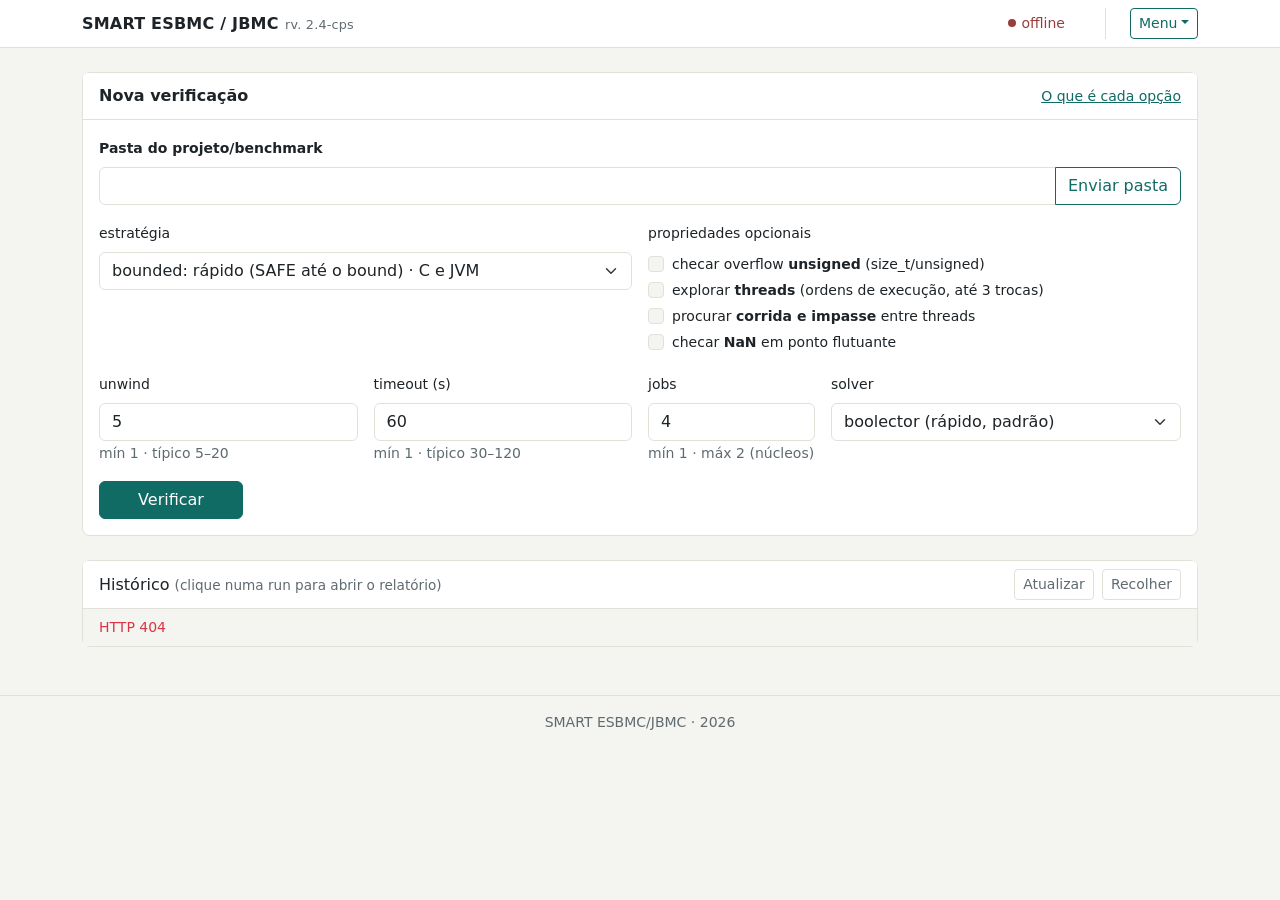
==== frontend/index.html @ 1c877286 "Revisão 2.4-cps" ====
<!doctype html>
<html lang="pt-BR" data-bs-theme="light">
<head>
  <meta charset="utf-8">
  <meta name="viewport" content="width=device-width, initial-scale=1">
  <title>SMART ESBMC / JBMC rv. 2.4-cps: Verificação Formal</title>
  <script src="js/tema.js?v=1"></script>
  <link href="vendor/bootstrap.min.css" rel="stylesheet">
  <link href="css/styles.css?v=24" rel="stylesheet">
</head>
<body>
  <nav class="navbar app-bar py-2">
    <div class="container flex-wrap gap-2">
      <span class="marca">SMART ESBMC / JBMC<span class="versao">rv. 2.4-cps</span></span>
      <!-- Ambiente: servidor, ferramentas (verde = pronta, vermelho = ausente) e RAM -->
      <div class="ambiente d-flex flex-wrap align-items-center gap-3 small ms-auto">
        <span id="api-status" class="amb-status">…</span>
        <span id="tools"></span>
        <!-- durante a verificação vira uma caixa: ferramenta em uso + RAM -->
        <span class="caixa-uso" id="caixa-uso"><span id="em-uso"></span><span id="ram"></span></span>
      </div>
      <div class="usuario d-flex align-items-center gap-2">
        <span id="user-label" class="small text-body-secondary"></span>
        <div class="dropdown">
          <button class="btn btn-sm btn-outline-primary dropdown-toggle" type="button" id="btn-menu"
                  data-bs-toggle="dropdown" aria-expanded="false">Menu</button>
          <ul class="dropdown-menu dropdown-menu-end" aria-labelledby="btn-menu">
            <li><h6 class="dropdown-header">Verificação</h6></li>
            <li><button class="dropdown-item" type="button" id="btn-adv">Opções de projeto</button></li>
            <li><hr class="dropdown-divider"></li>
            <li><h6 class="dropdown-header">Reparo</h6></li>
            <li><button class="dropdown-item" type="button" id="btn-settings">Configurar LLM</button></li>
            <li><hr class="dropdown-divider"></li>
            <li><a class="dropdown-item" href="help.html" target="_blank">Ajuda</a></li>
            <li><button class="dropdown-item" type="button" data-tema-btn>Tema escuro</button></li>
            <li><a id="link-admin" class="dropdown-item d-none" href="admin.html">Administração</a></li>
            <li><hr class="dropdown-divider"></li>
            <li><button class="dropdown-item" type="button" id="btn-logout">Sair</button></li>
          </ul>
        </div>
      </div>
    </div>
  </nav>

  <main class="container py-4">

    <!-- ===== Lançar verificação ===== -->
    <div class="card shadow-sm mb-4">
      <div class="card-header titulo d-flex justify-content-between align-items-center">
        Nova verificação
        <a class="small fw-normal" href="help.html#opcoes" target="_blank">O que é cada opção</a>
      </div>
      <div class="card-body">
        <form id="run-form" class="row g-3">
          <!-- 1) Pasta do projeto -->
          <div class="col-12">
            <label class="form-label small fw-semibold">Pasta do projeto/benchmark</label>
            <div class="input-group pasta-grupo">
              <input type="text" class="form-control" id="f-folder" required
                     aria-label="Pasta do projeto">
              <button class="btn btn-outline-primary" type="button" id="btn-upload"
                      title="Enviar uma pasta do seu computador para o servidor">
                Enviar pasta
              </button>
            </div>
            <!-- input invisível usado pelo botão "Enviar pasta" -->
            <input type="file" id="folder-picker" webkitdirectory directory multiple class="d-none">

            <!-- arquivos escolhidos no pop-up de envio -->
            <small id="selecao-resumo" class="d-block mt-1 text-body-secondary d-none">
              <span id="selecao-texto"></span> ·
              <a href="#" id="selecao-alterar">alterar</a>
            </small>
          </div>

          <!-- 2) Estratégia ao lado de checar overflow unsigned -->
          <div class="col-12 col-md-6">
            <label class="form-label small">estratégia</label>
            <select class="form-select" id="f-strategy">
              <option value="bounded" selected>bounded: rápido (SAFE até o bound) · C e JVM</option>
              <option value="sound">sound: UNKNOWN se o bound não cobrir o loop · C e JVM</option>
              <option value="incremental">incremental-bmc: auto-unwind (acha bug sem adivinhar N) · só C</option>
              <option value="kinduction">k-induction: prova o loop (pode dar UNKNOWN) · só C</option>
            </select>
          </div>
          <div class="col-12 col-md-6">
            <label class="form-label small">propriedades opcionais</label>
            <div class="form-check">
              <input class="form-check-input" type="checkbox" id="f-unsigned-overflow">
              <label class="form-check-label small" for="f-unsigned-overflow">
                checar overflow <strong>unsigned</strong> (size_t/unsigned)
              </label>
            </div>
            <div class="form-check">
              <input class="form-check-input" type="checkbox" id="f-concurrency">
              <label class="form-check-label small" for="f-concurrency">
                explorar <strong>threads</strong> (ordens de execução, até 3 trocas)
              </label>
            </div>
            <div class="form-check">
              <input class="form-check-input" type="checkbox" id="f-race-check">
              <label class="form-check-label small" for="f-race-check">
                procurar <strong>corrida e impasse</strong> entre threads
              </label>
            </div>
            <div class="form-check">
              <input class="form-check-input" type="checkbox" id="f-nan-check">
              <label class="form-check-label small" for="f-nan-check">
                checar <strong>NaN</strong> em ponto flutuante
              </label>
            </div>
          </div>

          <!-- 3) Parâmetros de ajuste -->
          <div class="col-6 col-md-3">
            <label class="form-label small">unwind</label>
            <input type="number" class="form-control" id="f-unwind" value="5" min="1" max="100">
            <small class="text-muted">mín 1 · típico 5–20</small>
          </div>
          <div class="col-6 col-md-3">
            <label class="form-label small">timeout (s)</label>
            <input type="number" class="form-control" id="f-timeout" value="60" min="1" max="3600">
            <small class="text-muted">mín 1 · típico 30–120</small>
          </div>
          <div class="col-6 col-md-2">
            <label class="form-label small">jobs</label>
            <input type="number" class="form-control" id="f-jobs" value="4" min="1">
            <small class="text-muted" id="jobs-hint">mín 1</small>
          </div>
          <div class="col-6 col-md-4">
            <label class="form-label small">solver</label>
            <select class="form-select" id="f-solver">
              <option value="boolector" selected>boolector (rápido, padrão)</option>
              <option value="z3">z3 (aritmética)</option>
              <option value="mathsat">mathsat (interpolação)</option>
            </select>
            <small class="text-muted" id="solver-hint"></small>
          </div>

          <!-- 4) Opções de projeto: ficam num pop-up, ver #adv-overlay -->
          <div class="col-12 d-flex flex-wrap align-items-center gap-2 d-none" id="adv-linha">
            <span class="small text-body-secondary">Opções de projeto:</span>
            <a href="#" class="small" id="adv-resumo"></a>
          </div>

          <!-- 5) Ação -->
          <div class="col-12">
            <button type="submit" id="btn-run" class="btn btn-primary">
              Verificar
            </button>
            <span id="form-error" class="text-danger small ms-2"></span>
          </div>
        </form>
      </div>
    </div>

    <!-- ===== Progresso ===== -->
    <div class="card shadow-sm mb-4 d-none" id="progress-card">
      <div class="card-body">
        <div class="d-flex justify-content-between align-items-center mb-2">
          <span class="fw-semibold" id="progress-phase">Iniciando…</span>
          <span class="d-flex align-items-center gap-2">
            <span class="text-muted small" id="progress-meta"></span>
            <button class="btn btn-sm btn-outline-danger" id="btn-cancel-run">
              Parar
            </button>
          </span>
        </div>
        <div class="progress" role="progressbar" style="height: 1.4rem;">
          <div class="progress-bar progress-bar-striped progress-bar-animated bg-primary"
               id="progress-bar" style="width: 0%;">0%</div>
        </div>
        <div class="small text-body-secondary mt-2 text-truncate" id="progress-current"></div>
      </div>
    </div>

    <!-- ===== Resultados ===== -->
    <section id="results" class="d-none">
      <!-- Mesmo molde do quadro de reparo: um cartão só, com as partes soltas dentro -->
      <div class="card">
        <div class="card-header d-flex justify-content-between align-items-center flex-wrap gap-2">
          <span class="fw-semibold">Resultados</span>
          <div class="d-flex align-items-center gap-2">
            <span class="small tom-ruim d-none" id="results-header">cancelada (parcial)</span>
            <button class="btn btn-sm btn-outline-success" id="btn-export-sarif"
                    title="Exportar achados em SARIF 2.1.0 (VS Code / GitHub / CI)">
              SARIF
            </button>
          </div>
        </div>
        <div class="card-body">
          <div class="resumo mb-3" id="summary-cards"></div>
          <p id="aviso-primeiro-defeito" class="small text-body-secondary d-none">Verificação com
            concorrência: o ESBMC para no primeiro defeito de cada arquivo, então só ele aparece.</p>
          <div id="results-warnings" class="alert alert-warning py-2 px-3 small d-none"></div>

          <div class="row g-4">
            <div class="col-lg-4">
              <div class="small text-body-secondary mb-2">Distribuição CWE</div>
              <div id="cwe-dist"></div>
            </div>
            <div class="col-lg-8">
              <div class="table-responsive">
                <table class="table table-sm table-hover mb-0 align-middle">
                  <thead>
                    <tr><th>Alvo</th><th>Tipo</th><th>Status</th><th>Bug</th><th>CWE</th><th>CERT</th></tr>
                  </thead>
                  <tbody id="targets-body"></tbody>
                </table>
              </div>
              <div class="mt-2 d-none" id="targets-pager"></div>
            </div>
          </div>

          <div class="card mt-3 d-none" id="detail-card">
            <div class="card-header titulo">
              Detalhe: <span id="detail-title"></span>
            </div>
            <div class="card-body">
              <div id="detail-meta" class="mb-2 small"></div>
              <pre class="explanation" id="detail-explanation"></pre>
            </div>
          </div>
        </div>
      </div>

      <!-- Reparo guiado por LLM -->
      <div class="card shadow-sm mt-3 d-none" id="repair-card">
        <div class="card-header d-flex justify-content-between align-items-center flex-wrap gap-2">
          <span class="fw-semibold">Reparo guiado por contraexemplo
            <span id="repair-model-badge" class="badge bg-body-tertiary text-body border fw-normal ms-1">dry-run</span></span>
          <div class="d-flex align-items-center gap-3">
            <div class="form-check form-switch mb-0">
              <input class="form-check-input" type="checkbox" id="repair-dryrun">
              <label class="form-check-label small" for="repair-dryrun" title="Demonstra o loop sem chamar a API (não consome saldo).">dry-run</label>
            </div>
            <div class="form-check form-switch mb-0">
              <input class="form-check-input" type="checkbox" id="repair-incremental" checked>
              <label class="form-check-label small" for="repair-incremental" title="Pula os alvos já reparados (verificados FIX_OK) de um reparo anterior: re-roda só os que faltam.">só os que faltam</label>
            </div>
            <button class="btn btn-sm btn-outline-primary" id="btn-settings-repair"
                    title="Provedor, chave e modelo do LLM de reparo">
              Configurar LLM
            </button>
            <button class="btn btn-sm btn-primary" id="btn-repair">
              Reparar bugs
            </button>
          </div>
        </div>
        <div class="card-body">
          <div id="repair-progress" class="d-none mb-3">
            <div class="d-flex justify-content-between align-items-center mb-1">
              <span class="small" id="repair-phase"></span>
              <span class="d-flex align-items-center gap-2">
                <span class="small text-muted" id="repair-meta"></span>
                <button class="btn btn-sm btn-outline-danger" id="btn-cancel-repair">
                  Parar
                </button>
              </span>
            </div>
            <div class="progress" style="height:1.2rem;">
              <div class="progress-bar progress-bar-striped progress-bar-animated bg-primary"
                   id="repair-bar" style="width:0%;">0%</div>
            </div>
          </div>
          <div id="repair-results" class="d-none">
            <div class="d-flex justify-content-end align-items-center mb-2 flex-wrap gap-2">
              <div class="d-flex align-items-center gap-2">
                <button class="btn btn-sm btn-outline-success" id="btn-export-repair">
                  Exportar relatório (.md)
                </button>
                <div class="btn-group btn-group-sm">
                  <button class="btn btn-outline-success" id="btn-dl-fixed"
                          title="Baixar a pasta desta run em .zip, com os arquivos reparados (&lt;nome&gt;_FIXED) ao lado dos originais">
                    Baixar pasta
                  </button>
                  <button class="btn btn-outline-success dropdown-toggle dropdown-toggle-split"
                          type="button" data-bs-toggle="dropdown" aria-expanded="false">
                    <span class="visually-hidden">opções de download</span>
                  </button>
                  <ul class="dropdown-menu dropdown-menu-end">
                    <li><button class="dropdown-item" type="button" id="btn-dl-original">
                      Só os originais (sem fix)
                    </button></li>
                  </ul>
                </div>
              </div>
            </div>
            <div class="resumo mb-3" id="repair-summary"></div>
            <div class="table-responsive">
              <table class="table table-sm mb-0 align-middle">
                <thead><tr><th>Alvo</th><th>Bug</th><th>Resultado</th><th>Iterações</th></tr></thead>
                <tbody id="repair-body"></tbody>
              </table>
            </div>
            <div id="repair-pager" class="mt-2"></div>
            <!-- Detalhe do alvo de reparo -->
            <div class="card mt-3 d-none" id="repair-detail">
              <div class="card-header titulo">
                Detalhe: <span id="repair-detail-title"></span>
              </div>
              <div class="card-body">
                <div id="repair-detail-trail" class="mb-2"></div>
                <div id="repair-detail-path" class="small text-muted mb-3"></div>
                <div class="row g-3" id="repair-detail-code"></div>
              </div>
            </div>
          </div>
          <p class="small mb-0 d-none" id="repair-hint"></p>
        </div>
      </div>
    </section>

    <!-- ===== Histórico ===== -->
    <div class="card my-4">
      <div class="card-header d-flex justify-content-between align-items-center">
        <span>Histórico
          <span class="dica" id="hist-dica">(clique numa run para abrir o relatório)</span></span>
        <div class="d-flex gap-2">
          <button id="btn-refresh-hist" class="btn btn-sm btn-discreto" title="Atualizar">
            Atualizar
          </button>
          <button id="btn-toggle-hist" class="btn btn-sm btn-discreto" type="button"
                  aria-expanded="true" aria-controls="hist-corpo">Recolher</button>
        </div>
      </div>
      <div class="card-body p-0" id="hist-corpo">
        <ul class="list-group list-group-flush" id="history"></ul>
      </div>
    </div>
  </main>

  <!-- ===== Configuração do LLM (pop-up) ===== -->
  <div id="settings-overlay" class="settings-overlay d-none">
    <div class="settings-dialog card shadow-lg">
      <div class="card-header d-flex justify-content-between align-items-center">
        <span class="fw-semibold">Configurar LLM de reparo</span>
        <button type="button" class="btn-close" id="settings-close" aria-label="Fechar"></button>
      </div>
      <div class="card-body">
        <div class="mb-3">
          <label class="form-label small fw-semibold">Provedor</label>
          <select class="form-select form-select-sm" id="cfg-provider">
            <option value="deepseek">DeepSeek</option>
            <option value="groq">Groq</option>
            <option value="openrouter">OpenRouter</option>
            <option value="local">Local (Ollama)</option>
            <option value="custom">Personalizado</option>
          </select>
        </div>
        <!-- endereço e chave somem no provedor local: o servidor chama o próprio Ollama -->
        <div class="mb-3" id="cfg-base-wrap">
          <label class="form-label small fw-semibold" for="cfg-baseurl">Endereço</label>
          <input type="text" class="form-control form-control-sm" id="cfg-baseurl">
        </div>
        <div class="mb-3" id="cfg-key-wrap">
          <label class="form-label small fw-semibold" for="cfg-key">Chave da API</label>
          <div class="input-group input-group-sm">
            <input type="password" class="form-control" id="cfg-key" autocomplete="off">
            <button class="btn btn-outline-secondary" type="button" id="cfg-key-toggle" title="Mostrar/ocultar">
              Mostrar
            </button>
          </div>
          <small class="text-muted">Fica só neste navegador.</small>
        </div>
        <div class="mb-2">
          <label class="form-label small fw-semibold" for="cfg-model">Modelo</label>
          <!-- input livre para provedores remotos (lista grande, nomes mudam) -->
          <input type="text" class="form-control form-control-sm" id="cfg-model"
                 list="cfg-model-list" autocomplete="off">
          <datalist id="cfg-model-list"></datalist>
          <!-- select dropdown explícito para o Ollama do servidor: populado em runtime -->
          <select class="form-select form-select-sm d-none" id="cfg-model-select"></select>
          <small class="text-muted" id="cfg-model-hint"></small>
        </div>
        <div id="cfg-saved" class="text-success small d-none">Configuração salva.</div>
      </div>
      <div class="card-footer d-flex justify-content-between">
        <button class="btn btn-sm btn-discreto" id="cfg-clear">Limpar</button>
        <button class="btn btn-sm btn-primary" id="cfg-save">Salvar</button>
      </div>
    </div>
  </div>

  <!-- ===== Envio da pasta (pop-up): progresso e escolha dos arquivos ===== -->
  <div id="envio-overlay" class="settings-overlay d-none">
    <div class="settings-dialog settings-dialog-largo card shadow-lg">
      <div class="card-header d-flex justify-content-between align-items-center">
        <span class="fw-semibold">Enviar pasta</span>
        <button type="button" class="btn-close" id="envio-close" aria-label="Fechar"></button>
      </div>
      <div class="card-body">
        <div class="d-flex justify-content-between small mb-1">
          <span id="envio-fase">Enviando pasta…</span>
          <span><span id="upload-pct">0</span>% · <span id="upload-meta" class="text-muted"></span></span>
        </div>
        <div class="progress mb-3" style="height:8px">
          <div id="upload-bar" class="progress-bar" role="progressbar" style="width:0%"></div>
        </div>
        <div id="envio-escolha" class="d-none">
          <div class="d-flex justify-content-between align-items-center mb-2">
            <span class="small fw-semibold">Arquivos a verificar</span>
            <span class="small">
              <a href="#" id="envio-todos">marcar todos</a> ·
              <a href="#" id="envio-nenhum">desmarcar todos</a>
            </span>
          </div>
          <div id="envio-lista" class="envio-lista"></div>
        </div>
      </div>
      <div class="card-footer d-flex justify-content-between align-items-center">
        <small class="text-body-secondary" id="envio-contagem"></small>
        <button class="btn btn-sm btn-primary" id="envio-ok" disabled>Concluir</button>
      </div>
    </div>
  </div>

  <!-- ===== Opções de projeto (pop-up) ===== -->
  <div id="adv-overlay" class="settings-overlay d-none">
    <div class="settings-dialog settings-dialog-largo card shadow-lg">
      <div class="card-header d-flex justify-content-between align-items-center">
        <span class="fw-semibold">Opções de projeto</span>
        <button type="button" class="btn-close" id="adv-close" aria-label="Fechar"></button>
      </div>
      <div class="card-body">
        <p class="small text-body-secondary">Só para verificar parte de um projeto maior. Para arquivos
          simples, deixe tudo vazio. <a href="help.html#projeto" target="_blank">Quando usar cada uma</a></p>
        <div class="row g-3">
                <div class="col-12">
                  <label class="form-label small fw-semibold" for="f-include-dirs">Pastas de headers (-I)</label>
                  <textarea class="form-control form-control-sm" id="f-include-dirs" rows="2"></textarea>
                  <small class="text-muted">um diretório por linha</small>
                </div>
                <div class="col-12">
                  <label class="form-label small fw-semibold" for="f-link-unit">Arquivos verificados juntos</label>
                  <textarea class="form-control form-control-sm" id="f-link-unit" rows="2"></textarea>
                  <small class="text-muted">um .c por linha, o do main primeiro (relativo à pasta)</small>
                </div>
                <div class="col-12">
                  <label class="form-label small fw-semibold" for="f-function">Função de entrada (--function)</label>
                  <input type="text" class="form-control form-control-sm" id="f-function">
                  <small class="text-muted">vazio = usa o main()</small>
                </div>
        </div>
      </div>
      <div class="card-footer d-flex justify-content-between">
        <button class="btn btn-sm btn-discreto" id="adv-clear">Limpar</button>
        <button class="btn btn-sm btn-primary" id="adv-ok">Concluir</button>
      </div>
    </div>
  </div>

  <footer class="text-center text-muted small py-3 border-top">
    SMART ESBMC/JBMC · 2026
  </footer>

  <script src="vendor/bootstrap.bundle.min.js"></script>
  <script src="js/api.js?v=12"></script>
  <script src="js/auth.js?v=5"></script>
  <script src="js/app.js?v=23"></script>
</body>
</html>
---- frontend/css/styles.css ----
/* SMART ESBMC/JBMC: tema claro e escuro.
   Cor da marca em verde-petróleo sobre fundo neutro. Todas as cores saem das
   variáveis abaixo, para os dois temas ficarem no mesmo lugar. */

:root,
[data-bs-theme="light"] {
  --marca: #0f6b63;
  --marca-forte: #0b514b;
  --marca-suave: #e5f0ee;
  --fundo: #f4f4f1;
  --superficie: #ffffff;
  --borda: #e1e1da;
  --texto: #1d2327;
  --texto-suave: #5f6b70;
  --codigo-fundo: #f1f3f1;
  --codigo-ok: #ebf6ee;
  --codigo-ok-borda: #bfdcc8;
  --campo: #ffffff;
  --tom-bom: #2e6b4f;
  --tom-ruim: #9a3d3d;
  --tom-aviso: #876a1e;

  --bs-body-bg: var(--fundo);
  --bs-body-color: var(--texto);
  --bs-secondary-color: var(--texto-suave);
  --bs-border-color: var(--borda);
  --bs-primary: var(--marca);
  --bs-primary-rgb: 15, 107, 99;
  --bs-link-color: var(--marca);
  --bs-link-color-rgb: 15, 107, 99;
  --bs-link-hover-color: var(--marca-forte);
  --bs-link-hover-color-rgb: 11, 81, 75;
  --bs-focus-ring-color: rgba(15, 107, 99, .25);
}

[data-bs-theme="dark"] {
  --marca: #5bb5a9;
  --marca-forte: #7fcabf;
  --marca-suave: #1d3330;
  --fundo: #131719;
  --superficie: #1b2124;
  --borda: #2c3438;
  --texto: #e3e7e5;
  --texto-suave: #9aa6a9;
  --codigo-fundo: #161b1d;
  --codigo-ok: #172a22;
  --codigo-ok-borda: #2d5240;
  --campo: #131719;
  --tom-bom: #7fb89b;
  --tom-ruim: #d48c8c;
  --tom-aviso: #cdb26e;

  --bs-body-bg: var(--fundo);
  --bs-body-color: var(--texto);
  --bs-secondary-color: var(--texto-suave);
  --bs-border-color: var(--borda);
  --bs-primary: var(--marca);
  --bs-primary-rgb: 91, 181, 169;
  --bs-link-color: var(--marca);
  --bs-link-color-rgb: 91, 181, 169;
  --bs-link-hover-color: var(--marca-forte);
  --bs-link-hover-color-rgb: 127, 202, 191;
  --bs-focus-ring-color: rgba(91, 181, 169, .3);
}

body {
  background-color: var(--fundo);
  color: var(--texto);
}

/* ---------- barra superior ---------- */
.app-bar {
  background: var(--superficie);
  border-bottom: 1px solid var(--borda);
}
.app-bar .marca {
  color: var(--texto);
  font-weight: 700;
  letter-spacing: .2px;
}
.app-bar .marca .versao {
  color: var(--texto-suave);
  font-weight: 500;
  font-size: .8rem;
  margin-left: .4rem;
}

/* Ambiente na barra: ponto colorido antes do estado do servidor */
.amb-status::before {
  content: "";
  display: inline-block;
  width: .5rem;
  height: .5rem;
  margin-right: .35rem;
  border-radius: 50%;
  background: currentColor;
  vertical-align: .05rem;
}
/* Caixa "em uso": só aparece com verificador ou compilador rodando */
.caixa-uso.ativa {
  padding: .15rem .55rem;
  border: 1px solid var(--marca);
  border-radius: .35rem;
  background: var(--marca-suave);
}
.caixa-uso .uso-nome { color: var(--marca); }
.caixa-uso .uso-sep {
  display: inline-block;
  width: 1px;
  height: .9em;
  margin: 0 .5rem;
  background: var(--borda);
  vertical-align: -.1em;
}

/* Ambiente e usuário juntos à direita, separados por um filete */
.app-bar .usuario {
  padding-left: 1rem;
  border-left: 1px solid var(--borda);
}
@media (max-width: 991.98px) {
  .ambiente { order: 3; width: 100%; margin-left: 0 !important; }
  .app-bar .usuario { margin-left: auto; padding-left: 0; border-left: 0; }
}

/* ---------- botões ---------- */
.btn-primary {
  --bs-btn-bg: var(--marca);
  --bs-btn-border-color: var(--marca);
  --bs-btn-color: #fff;
  --bs-btn-hover-bg: var(--marca-forte);
  --bs-btn-hover-border-color: var(--marca-forte);
  --bs-btn-hover-color: #fff;
  --bs-btn-active-bg: var(--marca-forte);
  --bs-btn-active-border-color: var(--marca-forte);
  --bs-btn-disabled-bg: var(--marca);
  --bs-btn-disabled-border-color: var(--marca);
}
[data-bs-theme="dark"] .btn-primary {
  --bs-btn-color: #0d1413;
  --bs-btn-hover-color: #0d1413;
  --bs-btn-active-color: #0d1413;
  --bs-btn-disabled-color: #0d1413;
}
.btn-outline-primary {
  --bs-btn-color: var(--marca);
  --bs-btn-border-color: var(--marca);
  --bs-btn-hover-bg: var(--marca);
  --bs-btn-hover-border-color: var(--marca);
  --bs-btn-hover-color: var(--superficie);
  --bs-btn-active-bg: var(--marca-forte);
  --bs-btn-active-border-color: var(--marca-forte);
  --bs-btn-active-color: var(--superficie);
}
.btn-discreto {
  --bs-btn-color: var(--texto-suave);
  --bs-btn-border-color: var(--borda);
  --bs-btn-hover-color: var(--texto);
  --bs-btn-hover-bg: var(--marca-suave);
  --bs-btn-hover-border-color: var(--borda);
}
#btn-run { min-width: 9rem; }

.text-primary { color: var(--marca) !important; }
.bg-primary { background-color: var(--marca) !important; }
.progress-bar.bg-primary { background-color: var(--marca) !important; }
.form-check-input:checked {
  background-color: var(--marca);
  border-color: var(--marca);
}
.form-control, .form-select { background-color: var(--campo); }
.form-control:focus, .form-select:focus, .form-check-input:focus {
  border-color: var(--marca);
  box-shadow: 0 0 0 .2rem var(--bs-focus-ring-color);
}

/* ---------- cartões ---------- */
.card {
  --bs-card-bg: var(--superficie);
  --bs-card-cap-bg: var(--superficie);
  border: 1px solid var(--borda);
  border-radius: .5rem;
}
.card.shadow-sm { box-shadow: none !important; }
.card-header { border-bottom: 1px solid var(--borda); }
.card-footer { background: var(--superficie); border-top: 1px solid var(--borda); }
.card-header.titulo {
  font-weight: 600;
  padding-top: .7rem;
  padding-bottom: .7rem;
}
.dica { color: var(--texto-suave); font-size: .85rem; font-weight: 400; }

/* Resumo da run: faixa única, números neutros, divisórias finas. */
.resumo {
  display: flex;
  flex-wrap: wrap;
  border: 1px solid var(--borda);
  border-radius: .5rem;
  background: var(--superficie);
  overflow: hidden;
}
.resumo-item {
  flex: 1 1 100px;
  display: flex;
  flex-direction: column;
  padding: .55rem .9rem;
  border-right: 1px solid var(--borda);
  margin-right: -1px;
}
.resumo-item .valor { font-size: 1.25rem; font-weight: 600; line-height: 1.25; color: var(--texto); }
.resumo-item .rotulo { font-size: .8rem; color: var(--texto-suave); }

.settings-dialog-largo { max-width: 560px; }
/* Lista de arquivos do pop-up de envio */
.envio-lista {
  max-height: 280px;
  overflow-y: auto;
  border: 1px solid var(--borda);
  border-radius: .4rem;
  padding: .4rem .6rem;
}
.envio-lista .form-check { margin-bottom: .2rem; }
.envio-lista code { font-size: .85rem; }

.border-dashed {
  border: 1px dashed var(--borda) !important;
  background: var(--marca-suave);
}

.tool-badge { font-weight: 500; }

/* ---------- listas e tabelas ---------- */
.table {
  --bs-table-bg: transparent;
  --bs-table-hover-bg: var(--marca-suave);
}
.target-row { cursor: pointer; }
.target-row.linha-aberta > td { background-color: var(--marca-suave); }
.history-item { cursor: pointer; background: var(--superficie); }
.history-item:hover { background-color: var(--marca-suave); }
.history-item.active {
  background-color: var(--marca-suave);
  border-color: var(--borda);
  border-left: 3px solid var(--marca);
  color: var(--texto);
}
/* Linha do histórico: run | data - hora | tipo | LLM | lixeira. Sem negrito. */
.hist-linha {
  display: grid;
  grid-template-columns: 9.5rem 10.5rem 6.5rem minmax(0, 1fr) auto;
  align-items: center;
  column-gap: 1rem;
  font-size: .9rem;
}
.hist-linha .hist-run { color: var(--texto-suave); font-size: .85rem; }
.hist-linha .hist-data { font-variant-numeric: tabular-nums; }
.hist-linha .hist-reparo { color: var(--texto-suave); font-size: .82rem; }
.hist-linha .hist-tipo, .hist-linha .hist-llm { color: var(--texto-suave); }
.history-item.active .hist-run { color: var(--texto); }
@media (max-width: 575.98px) {
  .hist-linha { grid-template-columns: 1fr auto; row-gap: .15rem; }
  .hist-linha .hist-run, .hist-linha .hist-data { grid-column: 1; }
  .hist-linha .hist-tipo, .hist-linha .hist-llm { grid-column: 1; font-size: .82rem; }
  .hist-linha .history-del { grid-column: 2; grid-row: 1; }
}

/* Selos de status: contorno e texto no tom, fundo transparente. */
.badge.selo {
  background: transparent;
  border: 1px solid currentColor;
  font-weight: 500;
}
.selo-bom { color: var(--tom-bom) !important; }
.selo-ruim { color: var(--tom-ruim) !important; }
.selo-aviso { color: var(--tom-aviso) !important; }
.selo-neutro { color: var(--texto-suave) !important; }
.tom-bom { color: var(--tom-bom); }
.tom-ruim { color: var(--tom-ruim); }
.tom-aviso { color: var(--tom-aviso); }

.history-del {
  color: var(--texto-suave);
  line-height: 1;
}
.history-del:hover { color: var(--tom-ruim); }

.explanation {
  background: var(--codigo-fundo);
  border: 1px solid var(--borda);
  border-radius: .4rem;
  padding: 12px;
  white-space: pre-wrap;
  font-size: .85rem;
  margin-bottom: 0;
  color: var(--texto);
}

#progress-bar { transition: width .15s linear; }
#repair-bar { transition: width .3s ease; }

/* Pop-up de configuração do LLM (overlay próprio, sem depender do JS do Bootstrap) */
.settings-overlay {
  position: fixed;
  inset: 0;
  z-index: 1080;
  background: rgba(10, 20, 20, .5);
  display: flex;
  align-items: flex-start;
  justify-content: center;
  padding: 4rem 1rem 1rem;
}
.settings-overlay.d-none { display: none !important; }
.settings-dialog {
  width: 100%;
  max-width: 460px;
}

/* Diff de reparo: código original vs. corrigido, lado a lado */
.code-pane {
  background: var(--codigo-fundo);
  border: 1px solid var(--borda);
  border-radius: .4rem;
  padding: 8px 10px;
  font-size: .78rem;
  line-height: 1.35;
  white-space: pre;
  overflow: auto;
  max-height: 360px;
  margin-bottom: 0;
  color: var(--texto);
}
.code-pane.code-fixed {
  background: var(--codigo-ok);
  border-color: var(--codigo-ok-borda);
}

/* Celular: o campo da pasta ganha a linha inteira e os botões descem. */
@media (max-width: 575.98px) {
  .pasta-grupo { flex-wrap: wrap; }
  .pasta-grupo > .form-control {
    flex: 1 1 100%;
    width: 100%;
    border-radius: var(--bs-border-radius) !important;
    margin-bottom: .4rem;
  }
  .pasta-grupo > .btn {
    flex: 1 1 0;
    border-radius: var(--bs-border-radius) !important;
    margin-left: 0 !important;
  }
  .pasta-grupo > .btn + .btn { margin-left: .4rem !important; }
}
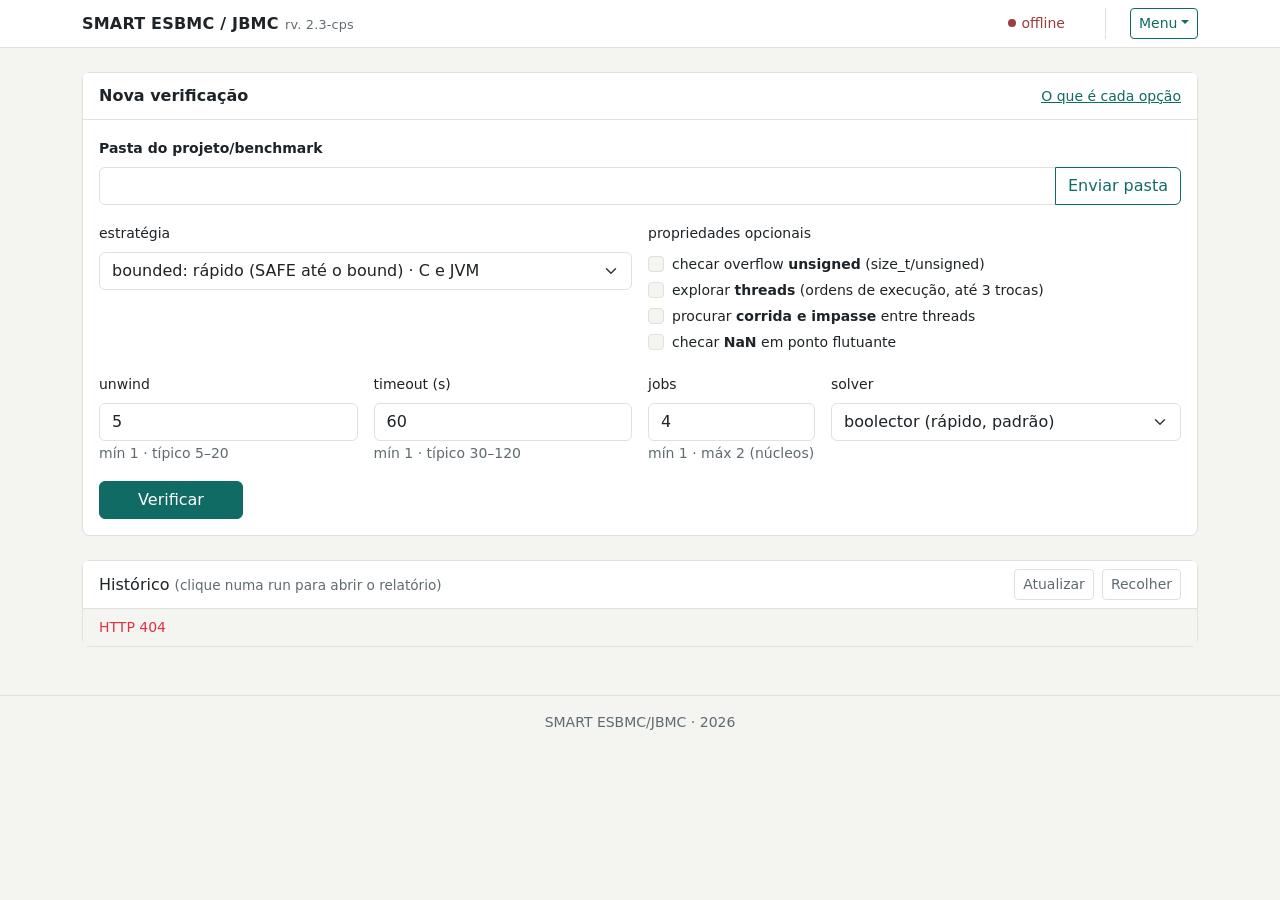
==== commit c3d6ffb9: "Concorrência em duas opções: explorar threads e procurar corrida/impasse Medição de 24/10/2026 (delt" ====
--- a/frontend/index.html
+++ b/frontend/index.html
@@ -3,7 +3,7 @@
 <head>
   <meta charset="utf-8">
   <meta name="viewport" content="width=device-width, initial-scale=1">
-  <title>SMART ESBMC / JBMC rv. 2.4-cps: Verificação Formal</title>
+  <title>SMART ESBMC / JBMC rv. 2.3-cps: Verificação Formal</title>
   <script src="js/tema.js?v=1"></script>
   <link href="vendor/bootstrap.min.css" rel="stylesheet">
   <link href="css/styles.css?v=24" rel="stylesheet">
@@ -11,7 +11,7 @@
 <body>
   <nav class="navbar app-bar py-2">
     <div class="container flex-wrap gap-2">
-      <span class="marca">SMART ESBMC / JBMC<span class="versao">rv. 2.4-cps</span></span>
+      <span class="marca">SMART ESBMC / JBMC<span class="versao">rv. 2.3-cps</span></span>
       <!-- Ambiente: servidor, ferramentas (verde = pronta, vermelho = ausente) e RAM -->
       <div class="ambiente d-flex flex-wrap align-items-center gap-3 small ms-auto">
         <span id="api-status" class="amb-status">…</span>
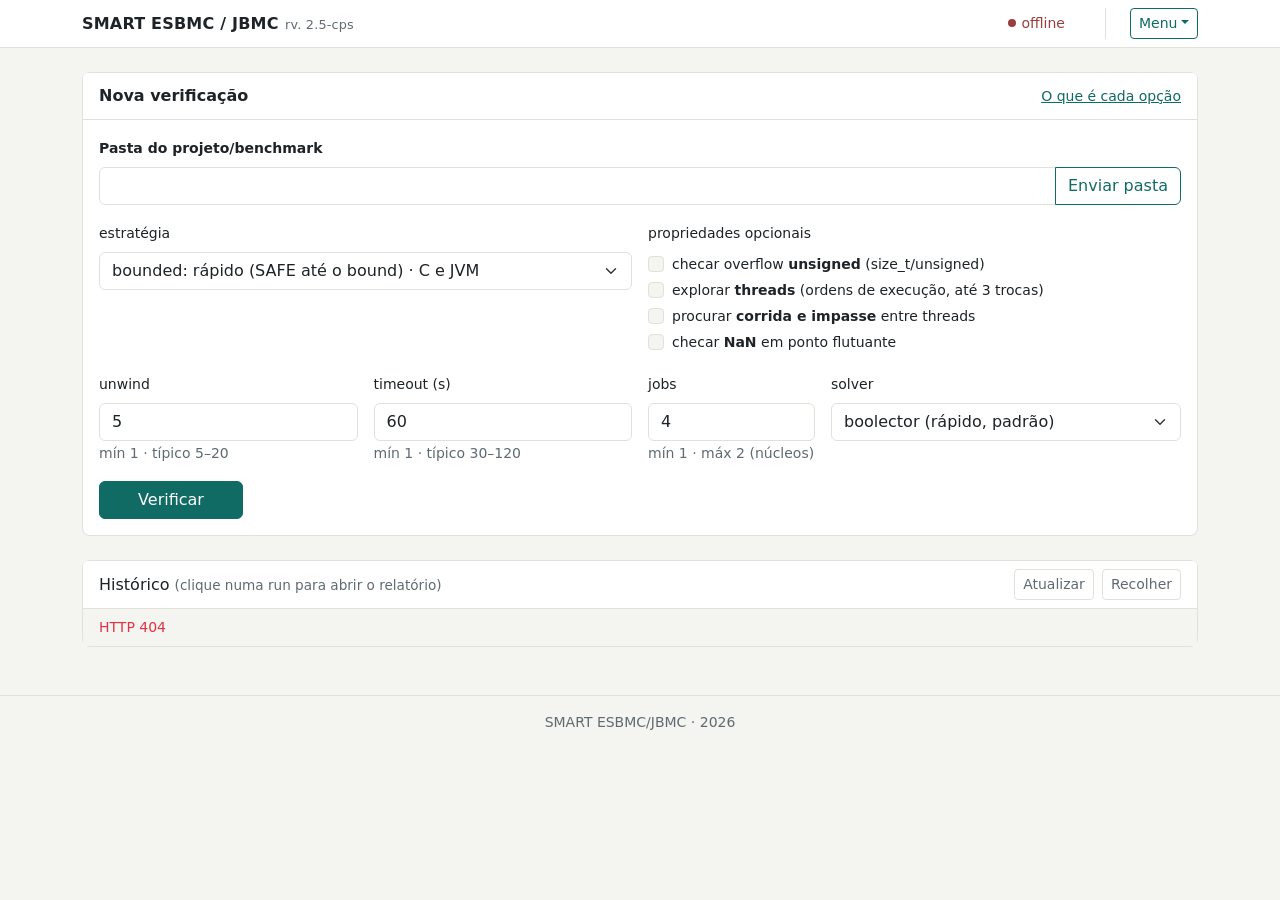
==== commit 529f64d2: "Revisão 2.5-cps" ====
--- a/frontend/index.html
+++ b/frontend/index.html
@@ -3,7 +3,7 @@
 <head>
   <meta charset="utf-8">
   <meta name="viewport" content="width=device-width, initial-scale=1">
-  <title>SMART ESBMC / JBMC rv. 2.3-cps: Verificação Formal</title>
+  <title>SMART ESBMC / JBMC rv. 2.5-cps: Verificação Formal</title>
   <script src="js/tema.js?v=1"></script>
   <link href="vendor/bootstrap.min.css" rel="stylesheet">
   <link href="css/styles.css?v=24" rel="stylesheet">
@@ -11,7 +11,7 @@
 <body>
   <nav class="navbar app-bar py-2">
     <div class="container flex-wrap gap-2">
-      <span class="marca">SMART ESBMC / JBMC<span class="versao">rv. 2.3-cps</span></span>
+      <span class="marca">SMART ESBMC / JBMC<span class="versao">rv. 2.5-cps</span></span>
       <!-- Ambiente: servidor, ferramentas (verde = pronta, vermelho = ausente) e RAM -->
       <div class="ambiente d-flex flex-wrap align-items-center gap-3 small ms-auto">
         <span id="api-status" class="amb-status">…</span>
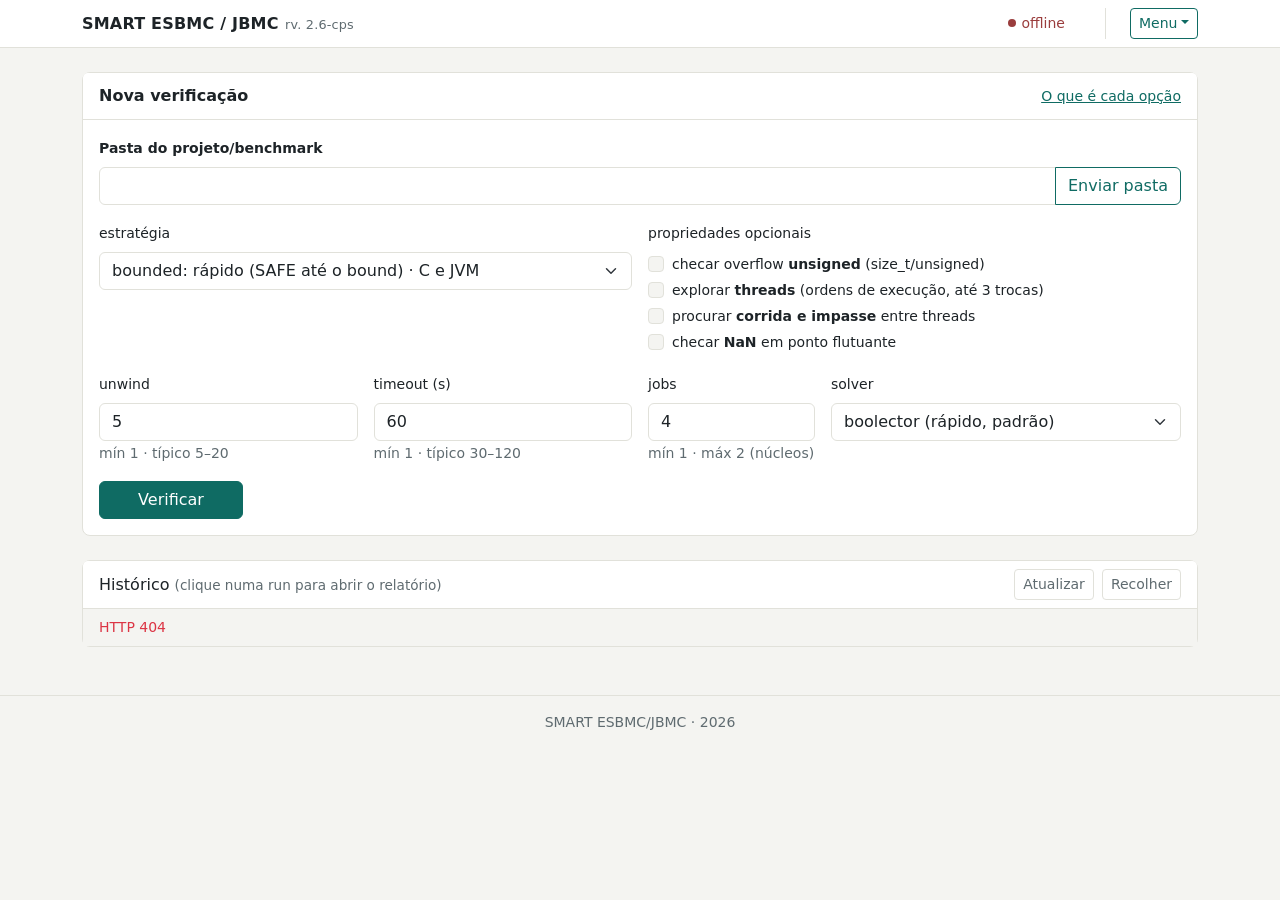
==== commit 8381d996: "Revisão 2.6-cps" ====
--- a/frontend/index.html
+++ b/frontend/index.html
@@ -3,7 +3,7 @@
 <head>
   <meta charset="utf-8">
   <meta name="viewport" content="width=device-width, initial-scale=1">
-  <title>SMART ESBMC / JBMC rv. 2.5-cps: Verificação Formal</title>
+  <title>SMART ESBMC / JBMC rv. 2.6-cps: Verificação Formal</title>
   <script src="js/tema.js?v=1"></script>
   <link href="vendor/bootstrap.min.css" rel="stylesheet">
   <link href="css/styles.css?v=24" rel="stylesheet">
@@ -11,7 +11,7 @@
 <body>
   <nav class="navbar app-bar py-2">
     <div class="container flex-wrap gap-2">
-      <span class="marca">SMART ESBMC / JBMC<span class="versao">rv. 2.5-cps</span></span>
+      <span class="marca">SMART ESBMC / JBMC<span class="versao">rv. 2.6-cps</span></span>
       <!-- Ambiente: servidor, ferramentas (verde = pronta, vermelho = ausente) e RAM -->
       <div class="ambiente d-flex flex-wrap align-items-center gap-3 small ms-auto">
         <span id="api-status" class="amb-status">…</span>
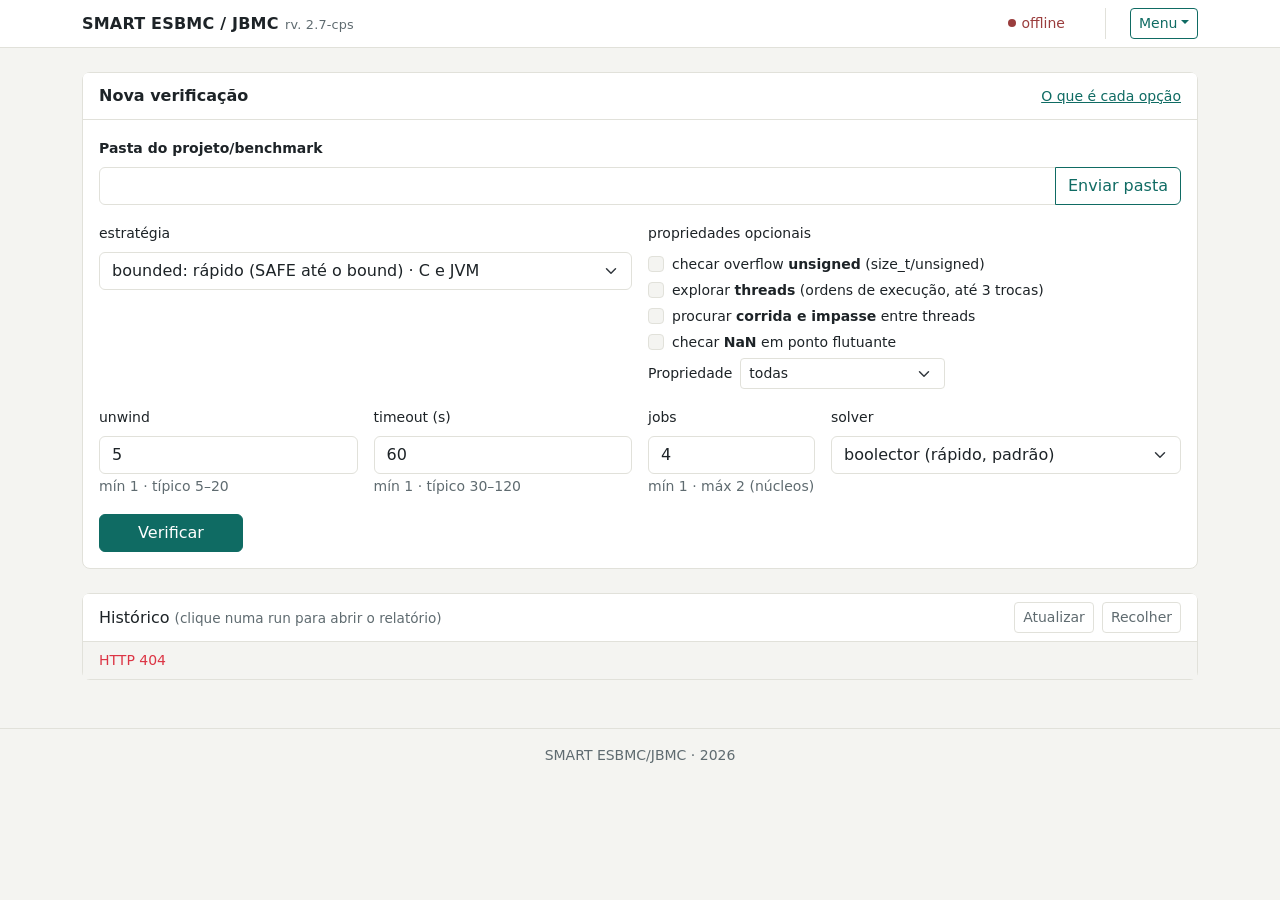
==== commit e9b53e6b: "Revisão 2.7-cps" ====
--- a/frontend/index.html
+++ b/frontend/index.html
@@ -3,7 +3,7 @@
 <head>
   <meta charset="utf-8">
   <meta name="viewport" content="width=device-width, initial-scale=1">
-  <title>SMART ESBMC / JBMC rv. 2.6-cps: Verificação Formal</title>
+  <title>SMART ESBMC / JBMC rv. 2.7-cps: Verificação Formal</title>
   <script src="js/tema.js?v=1"></script>
   <link href="vendor/bootstrap.min.css" rel="stylesheet">
   <link href="css/styles.css?v=24" rel="stylesheet">
@@ -11,7 +11,7 @@
 <body>
   <nav class="navbar app-bar py-2">
     <div class="container flex-wrap gap-2">
-      <span class="marca">SMART ESBMC / JBMC<span class="versao">rv. 2.6-cps</span></span>
+      <span class="marca">SMART ESBMC / JBMC<span class="versao">rv. 2.7-cps</span></span>
       <!-- Ambiente: servidor, ferramentas (verde = pronta, vermelho = ausente) e RAM -->
       <div class="ambiente d-flex flex-wrap align-items-center gap-3 small ms-auto">
         <span id="api-status" class="amb-status">…</span>
@@ -108,6 +108,16 @@
               <label class="form-check-label small" for="f-nan-check">
                 checar <strong>NaN</strong> em ponto flutuante
               </label>
+            </div>
+            <div class="d-flex align-items-center gap-2 mt-1">
+              <label class="small" for="f-propriedade">Propriedade</label>
+              <select class="form-select form-select-sm w-auto" id="f-propriedade"
+                      title="Todas: como sempre. As demais verificam só a propriedade escolhida, como o SV-COMP avalia cada tarefa">
+                <option value="todas" selected>todas</option>
+                <option value="assercao">só asserções</option>
+                <option value="corrida">só condição de corrida</option>
+                <option value="estouro">só estouro aritmético</option>
+              </select>
             </div>
           </div>
 
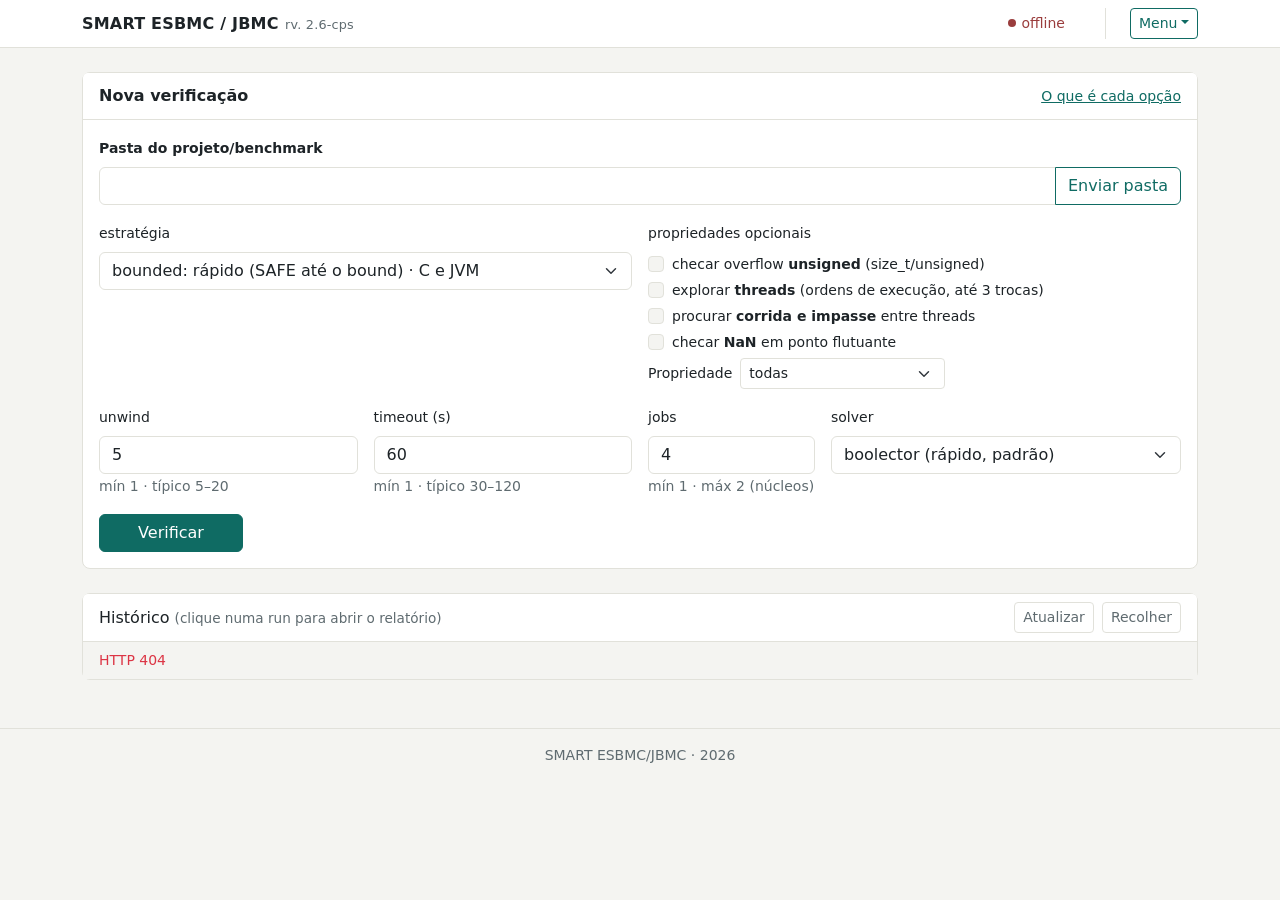
==== commit dacc7231: "Opção propriedade: verificar só a propriedade do gabarito (RC4) todas (padrão, como sempre) | asserc" ====
--- a/frontend/index.html
+++ b/frontend/index.html
@@ -3,7 +3,7 @@
 <head>
   <meta charset="utf-8">
   <meta name="viewport" content="width=device-width, initial-scale=1">
-  <title>SMART ESBMC / JBMC rv. 2.7-cps: Verificação Formal</title>
+  <title>SMART ESBMC / JBMC rv. 2.6-cps: Verificação Formal</title>
   <script src="js/tema.js?v=1"></script>
   <link href="vendor/bootstrap.min.css" rel="stylesheet">
   <link href="css/styles.css?v=24" rel="stylesheet">
@@ -11,7 +11,7 @@
 <body>
   <nav class="navbar app-bar py-2">
     <div class="container flex-wrap gap-2">
-      <span class="marca">SMART ESBMC / JBMC<span class="versao">rv. 2.7-cps</span></span>
+      <span class="marca">SMART ESBMC / JBMC<span class="versao">rv. 2.6-cps</span></span>
       <!-- Ambiente: servidor, ferramentas (verde = pronta, vermelho = ausente) e RAM -->
       <div class="ambiente d-flex flex-wrap align-items-center gap-3 small ms-auto">
         <span id="api-status" class="amb-status">…</span>
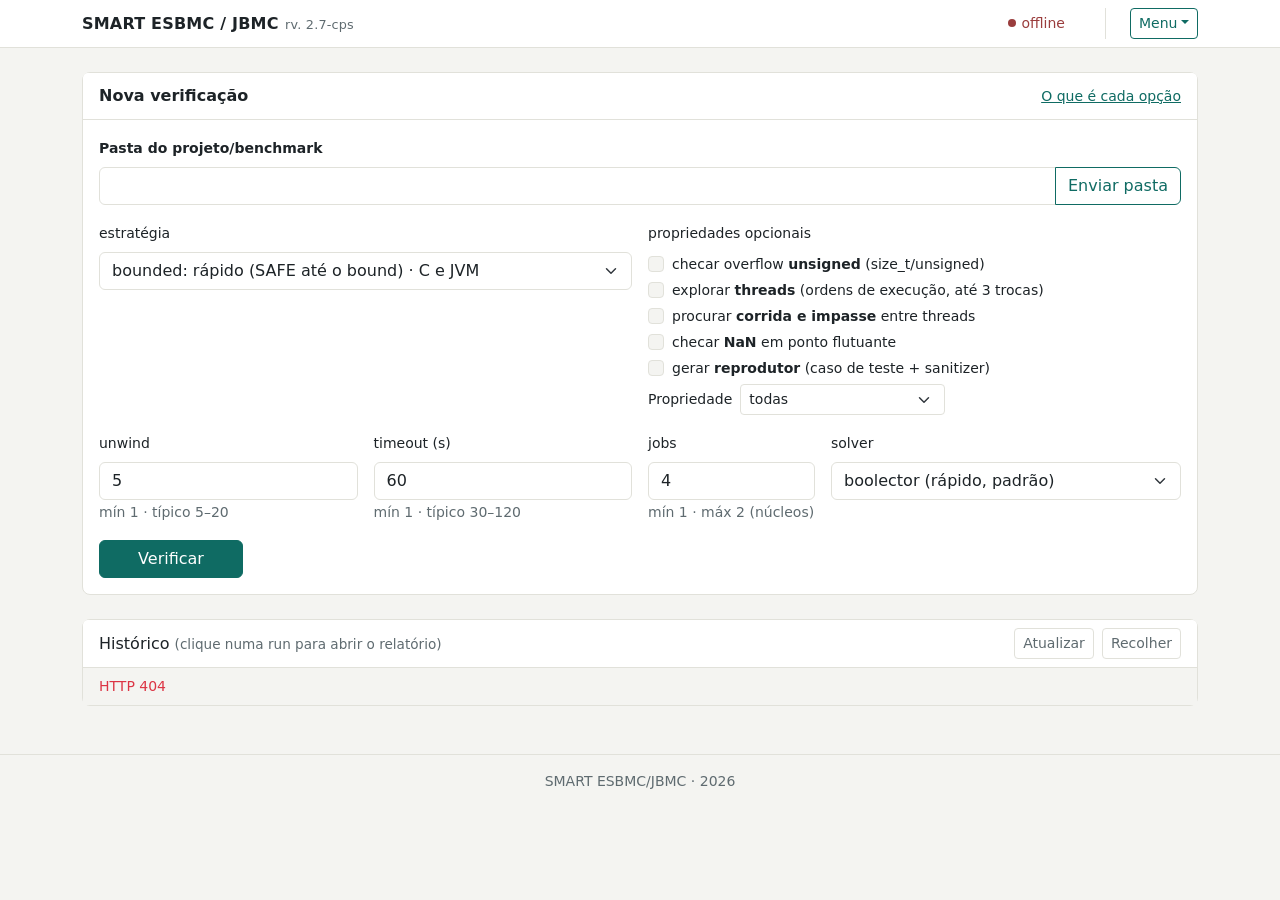
==== commit ed7b5e9a: "Reprodutor: caso de teste do ESBMC e executável com sanitizer (incremento 4) Para cada alvo C com BU" ====
--- a/frontend/index.html
+++ b/frontend/index.html
@@ -3,7 +3,7 @@
 <head>
   <meta charset="utf-8">
   <meta name="viewport" content="width=device-width, initial-scale=1">
-  <title>SMART ESBMC / JBMC rv. 2.6-cps: Verificação Formal</title>
+  <title>SMART ESBMC / JBMC rv. 2.7-cps: Verificação Formal</title>
   <script src="js/tema.js?v=1"></script>
   <link href="vendor/bootstrap.min.css" rel="stylesheet">
   <link href="css/styles.css?v=24" rel="stylesheet">
@@ -11,7 +11,7 @@
 <body>
   <nav class="navbar app-bar py-2">
     <div class="container flex-wrap gap-2">
-      <span class="marca">SMART ESBMC / JBMC<span class="versao">rv. 2.6-cps</span></span>
+      <span class="marca">SMART ESBMC / JBMC<span class="versao">rv. 2.7-cps</span></span>
       <!-- Ambiente: servidor, ferramentas (verde = pronta, vermelho = ausente) e RAM -->
       <div class="ambiente d-flex flex-wrap align-items-center gap-3 small ms-auto">
         <span id="api-status" class="amb-status">…</span>
@@ -109,6 +109,13 @@
                 checar <strong>NaN</strong> em ponto flutuante
               </label>
             </div>
+            <div class="form-check">
+              <input class="form-check-input" type="checkbox" id="f-reprodutor">
+              <label class="form-check-label small" for="f-reprodutor"
+                     title="Para cada alvo C com BUG: caso de teste do ESBMC e executável com sanitizer (ThreadSanitizer para corrida; AddressSanitizer e UBSan para o resto). Custa uma execução extra do ESBMC por BUG.">
+                gerar <strong>reprodutor</strong> (caso de teste + sanitizer)
+              </label>
+            </div>
             <div class="d-flex align-items-center gap-2 mt-1">
               <label class="small" for="f-propriedade">Propriedade</label>
               <select class="form-select form-select-sm w-auto" id="f-propriedade"
@@ -229,6 +236,7 @@
             <div class="card-body">
               <div id="detail-meta" class="mb-2 small"></div>
               <pre class="explanation" id="detail-explanation"></pre>
+              <div id="detail-reprodutor" class="d-none mt-3"></div>
             </div>
           </div>
         </div>
